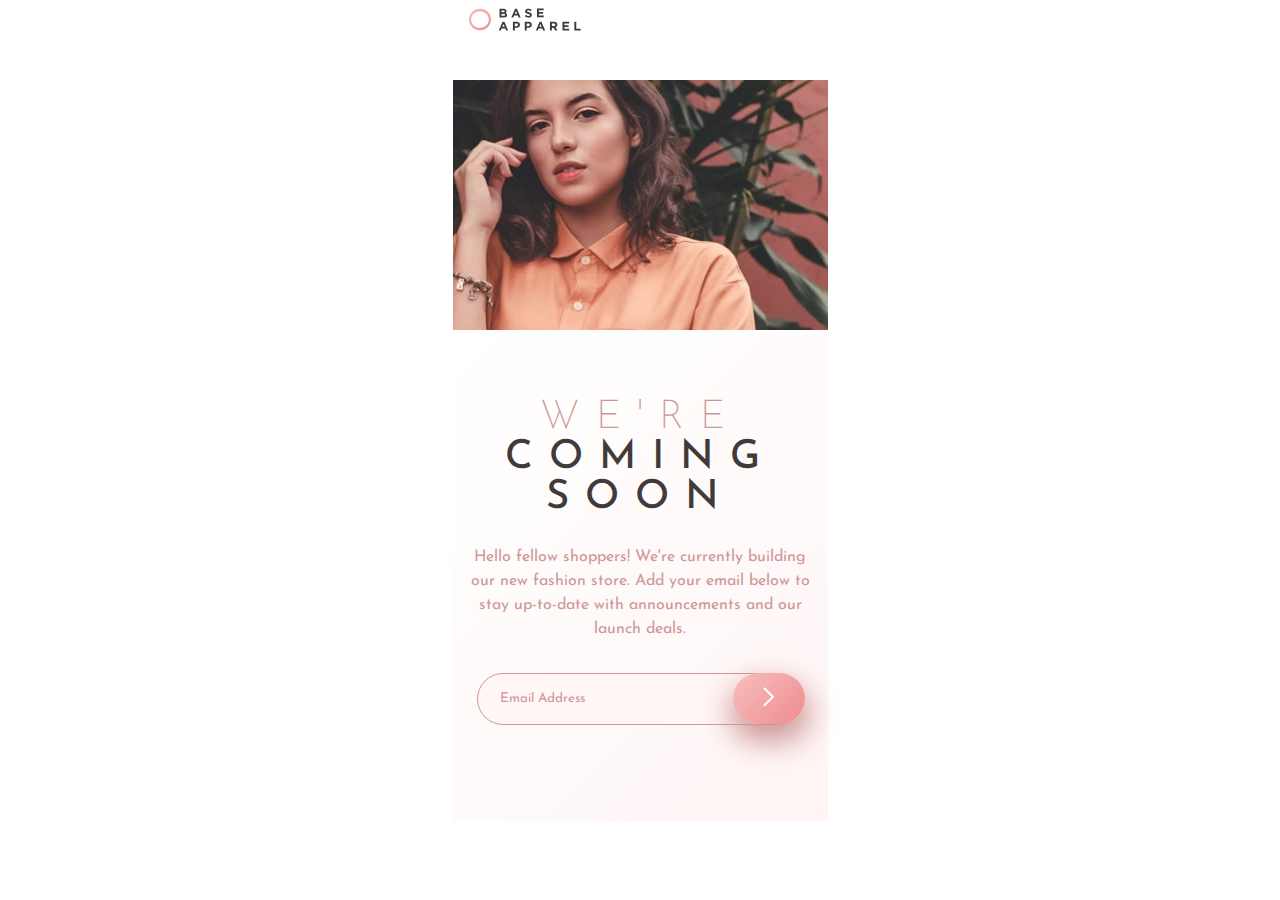
==== index.html @ 21f5fd11 "intégration HTML et CSS de la version mobile de la landing page de Base Apparel (Exo 3 branche 3 res" ====
<!DOCTYPE html>
<html lang="en">

<head>
  <meta charset="UTF-8">
  <meta name="viewport" content="width=device-width, initial-scale=1.0">
  <!-- displays site properly based on user's device -->


  <!-- Lien pour la favicon -->
  <link rel="icon" type="image/png" sizes="32x32" href="./images/favicon-32x32.png">

  <!-- Lien vers le ficher CSS -->
  <link rel="stylesheet" href="style_index.css">

  <!-- liens pour la google font  -->
  <link rel="preconnect" href="https://fonts.googleapis.com">
  <link rel="preconnect" href="https://fonts.gstatic.com" crossorigin>
  <link href="https://fonts.googleapis.com/css2?family=Josefin+Sans:ital,wght@0,100..700;1,100..700&display=swap" rel="stylesheet">

<script src="script_index.js"></script>
  <title>Frontend Mentor | Base Apparel coming soon page</title>
</head>

<body class="josefin-sans-bodyFont">
  <header>
    <img src="images/logo.svg" alt="Logo de Base Apparel">
  </header>

  <img src="images/hero-mobile.jpg" alt="Jeune femme brune avec un polo orange">
  
  <main>
    <div class="content">
      <h1>We're <br> <span>coming <br> soon</span></h1>
      <p>
        Hello fellow shoppers! We're currently building our new fashion store.
        Add your email below to stay up-to-date with announcements and our launch deals.
      </p>

    </div>
    <div class="inputMail">
      <input class="josefin-sans-bodyFont" type="email" id="email" pattern=".+@example\.com" size="30" placeholder=" Email Address" required />

      <button type="submit"><img src="images/icon-arrow.svg" alt="chevron blanc"></button>
    </div>


  </main>


<!--   <footer>
    <p class="attribution">
      Challenge by <a href="https://www.frontendmentor.io?ref=challenge" target="_blank">Frontend Mentor</a>.
      Coded by <a href="#">Your Name Here</a>.
    </p>
  </footer> -->
</body>

</html>
---- style_index.css ----
/* <uniquifier>: Use a unique and descriptive class name
<weight>: Use a value from 100 to 700 */

.josefin-sans-bodyFont {
  font-family: "Josefin Sans", sans-serif;
  font-optical-sizing: auto;
  font-weight: 400;
  font-style: normal;
}

body{
  margin: auto;
  padding: 0;
  width:375px;
 /*  border: 1px solid black; */
  color: hsl(0, 36%, 70%);
  

  
}
/*HEADER*/
header{
  height: 5rem;
}

header>img{
  width: 30%;
  margin: 0.5em 0 0.5em 1em; 
}

main{
  display: flex;
  flex-direction: column;
  justify-content: center;
  align-items: center;
  text-align: center;
  background: linear-gradient(135deg,  hsl(0, 0%, 100%) 0%, hsl(0, 100%, 98%)100%);
}


.content>p{
  line-height: 1.5rem;
  margin: 1.5rem 1rem 2rem 1rem;
  
}

/* Div qui contient l'input et le bouton submit  */
.inputMail{
  position: relative;
  margin-bottom: 6rem;
}

input{
  border: 0.1rem solid hsl(0, 36%, 70%);
  border-radius: 2rem;
  width: 20rem;
  height: 3rem;
  background-color:  hsl(6, 100%, 98%);
  
}



::placeholder{
  color: hsl(0, 36%, 70%);
  padding-left: 1rem;

}

h1{
  font-weight: 200;
  font-size: 2.5rem;
  text-transform: uppercase;
  letter-spacing: 0.4em;
  margin-top: 4rem;
}

h1 > span{
  font-weight: 500;
  
  color: hsl(0, 6%, 24%);
}




button{
  position: absolute;
  width: 4.5rem;
  height: 3.2rem;
  border-radius: 2rem 2rem;
  border: none;
  background: linear-gradient(135deg,  hsl(0, 80%, 86%) 0%, hsl(0, 74%, 74%) 100%);
  left: 16rem;
  box-shadow:1px 14px 30px 4px hsl(0, 36%, 70%);
  
}













/* FOOTER*/
.attribution { font-size: 11px; text-align: center; }
.attribution a { color: hsl(228, 45%, 44%); }
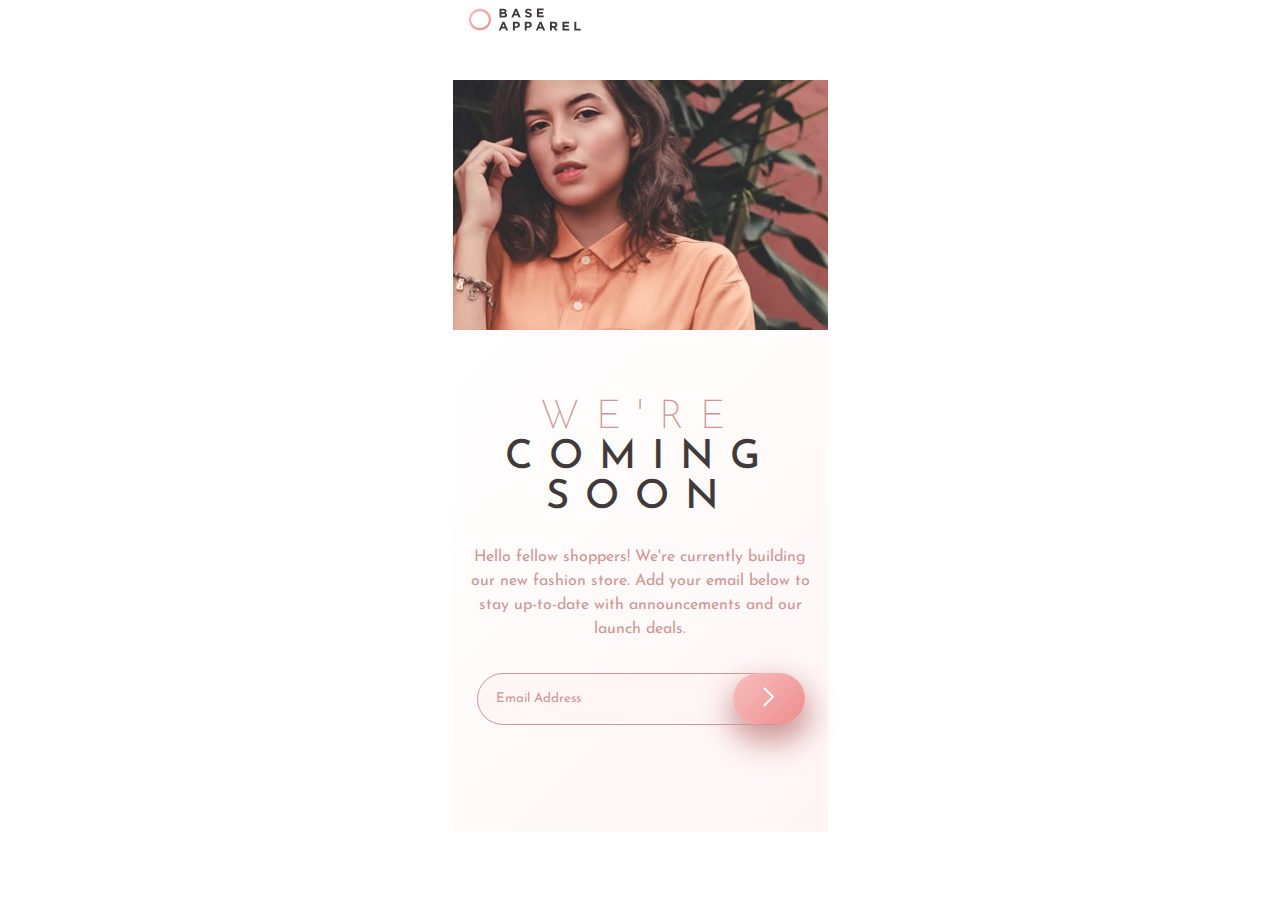
==== commit 6820aa04: "Ajout du JS qui gère les erreurs. Il manque l'ajout de l'icone d'erreur dans le fichier js" ====
--- a/index.html
+++ b/index.html
@@ -18,7 +18,7 @@
   <link rel="preconnect" href="https://fonts.gstatic.com" crossorigin>
   <link href="https://fonts.googleapis.com/css2?family=Josefin+Sans:ital,wght@0,100..700;1,100..700&display=swap" rel="stylesheet">
 
-<script src="script_index.js"></script>
+<script src="script_index.js" defer></script>
   <title>Frontend Mentor | Base Apparel coming soon page</title>
 </head>
 
@@ -39,9 +39,14 @@
 
     </div>
     <div class="inputMail">
-      <input class="josefin-sans-bodyFont" type="email" id="email" pattern=".+@example\.com" size="30" placeholder=" Email Address" required />
+      <button type="submit" name="email" id="ok"><img src="images/icon-arrow.svg" alt="chevron blanc"></button>
 
-      <button type="submit"><img src="images/icon-arrow.svg" alt="chevron blanc"></button>
+      
+      <input class="josefin-sans-bodyFont" type="email" id="email" pattern=".+@example\.com" size="30" placeholder="Email Address" required />
+
+      <p id="erreur"> </p>
+
+      
     </div>
 
 
--- a/style_index.css
+++ b/style_index.css
@@ -83,8 +83,6 @@
 }
 
 
-
-
 button{
   position: absolute;
   width: 4.5rem;
@@ -97,7 +95,20 @@
   
 }
 
+/* p dans lequel on indique si l'input est bien rempli ou pas */
+#erreur{
+  font-size: 0.7rem;
+  margin-left: 1.2rem;
+  text-align: start;
+}
 
+.red{
+  color: red;
+}
+
+.green{
+  color: green;
+}
 
 
 
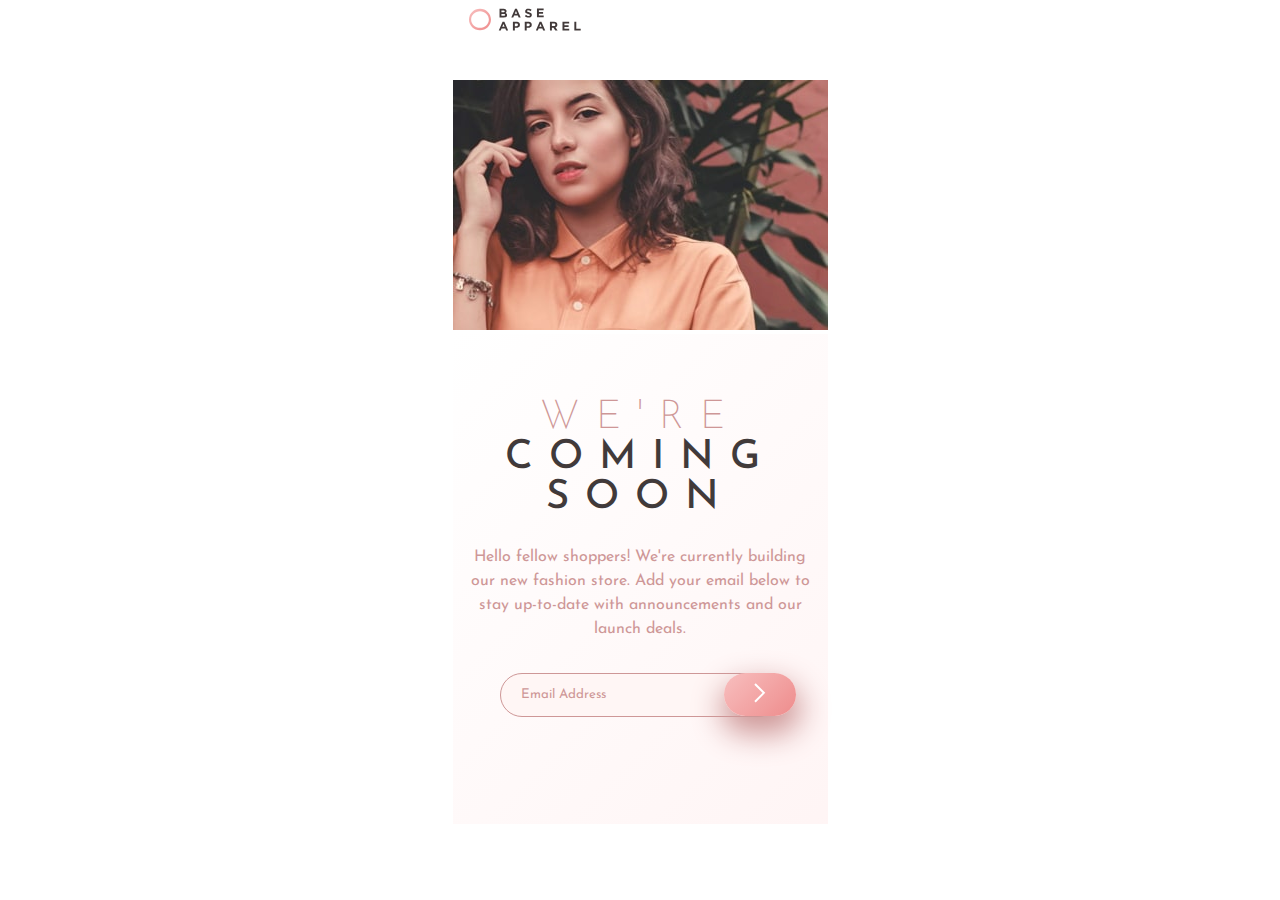
==== commit bf78cfcd: "Correction de la gestion des erreurs, ajout de l'icon erreur et ajustemetn taille input et placehold" ====
--- a/index.html
+++ b/index.html
@@ -41,7 +41,7 @@
     <div class="inputMail">
       <button type="submit" name="email" id="ok"><img src="images/icon-arrow.svg" alt="chevron blanc"></button>
 
-      
+      <img id="caution" src="images/icon-error.svg" alt="icon alert erreur">
       <input class="josefin-sans-bodyFont" type="email" id="email" pattern=".+@example\.com" size="30" placeholder="Email Address" required />
 
       <p id="erreur"> </p>
--- a/style_index.css
+++ b/style_index.css
@@ -54,18 +54,16 @@
 input{
   border: 0.1rem solid hsl(0, 36%, 70%);
   border-radius: 2rem;
-  width: 20rem;
-  height: 3rem;
+  width: 16rem;
+  height: 2.5rem;
   background-color:  hsl(6, 100%, 98%);
+  padding-left: 1.3rem;
   
 }
 
 
-
 ::placeholder{
   color: hsl(0, 36%, 70%);
-  padding-left: 1rem;
-
 }
 
 h1{
@@ -86,11 +84,11 @@
 button{
   position: absolute;
   width: 4.5rem;
-  height: 3.2rem;
+  height: 2.7rem;
   border-radius: 2rem 2rem;
   border: none;
   background: linear-gradient(135deg,  hsl(0, 80%, 86%) 0%, hsl(0, 74%, 74%) 100%);
-  left: 16rem;
+  left: 14rem;
   box-shadow:1px 14px 30px 4px hsl(0, 36%, 70%);
   
 }
@@ -110,7 +108,13 @@
   color: green;
 }
 
-
+/*icon d'erreur rond rouge avec ! */
+#caution{
+  position: absolute;
+  left: 14rem;
+  top: 0.8rem;
+  visibility: hidden;
+}
 
 
 
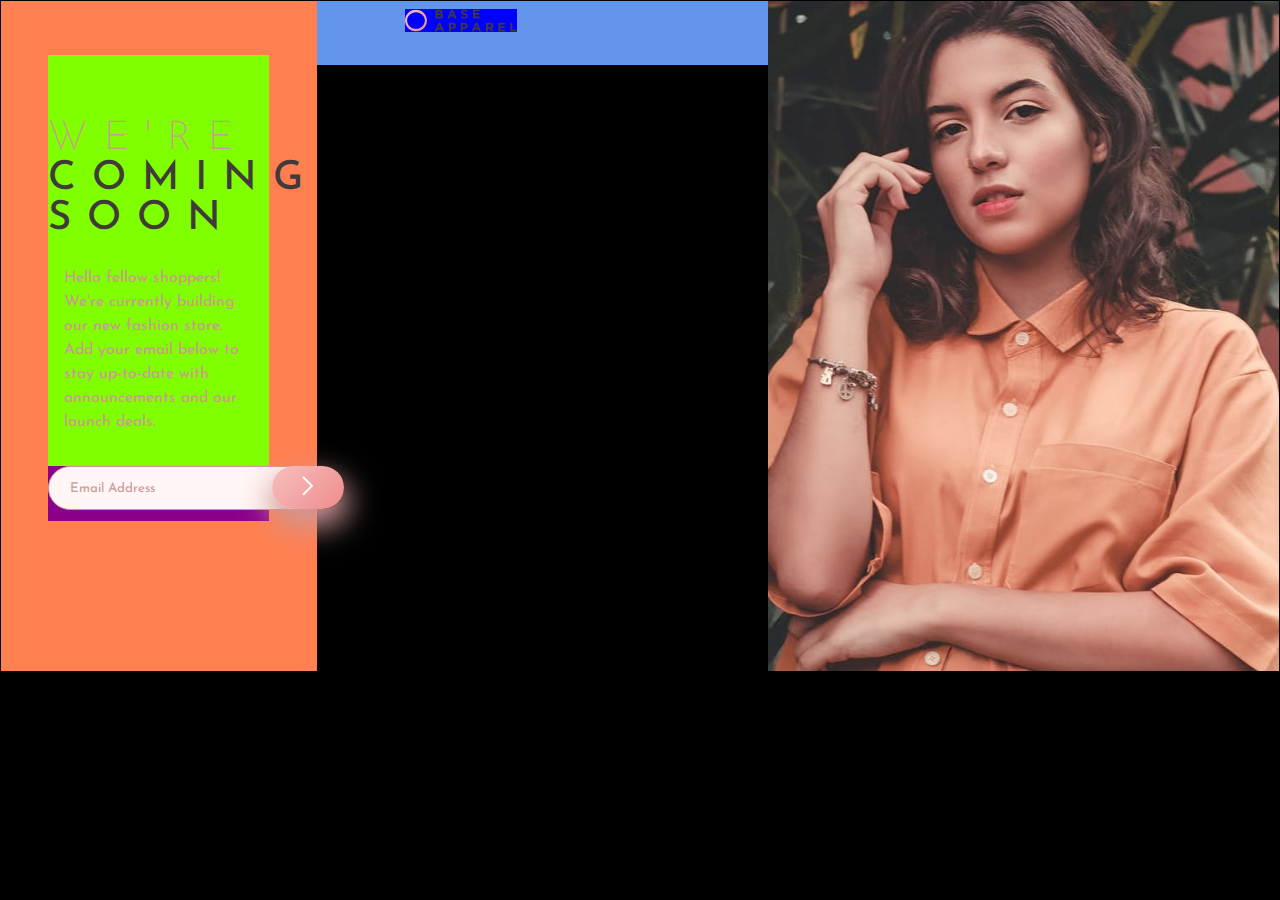
==== commit 18531fd1: "début des médias queries (format tablettes a corriger pour que ce soit pour toutes les résolutions s" ====
--- a/index.html
+++ b/index.html
@@ -16,20 +16,28 @@
   <!-- liens pour la google font  -->
   <link rel="preconnect" href="https://fonts.googleapis.com">
   <link rel="preconnect" href="https://fonts.gstatic.com" crossorigin>
-  <link href="https://fonts.googleapis.com/css2?family=Josefin+Sans:ital,wght@0,100..700;1,100..700&display=swap" rel="stylesheet">
+  <link href="https://fonts.googleapis.com/css2?family=Josefin+Sans:ital,wght@0,100..700;1,100..700&display=swap"
+    rel="stylesheet">
 
-<script src="script_index.js" defer></script>
+  <script src="script_index.js" defer></script>
   <title>Frontend Mentor | Base Apparel coming soon page</title>
 </head>
 
 <body class="josefin-sans-bodyFont">
+
+  <!-- image en version desktop -->
+  <img class="photoDesktop" src="images/hero-desktop.jpg" alt="Jeune femme brune avec un polo orange">
+
   <header>
-    <img src="images/logo.svg" alt="Logo de Base Apparel">
+    <img class="logo" src="images/logo.svg" alt="Logo de Base Apparel">
   </header>
 
-  <img src="images/hero-mobile.jpg" alt="Jeune femme brune avec un polo orange">
+  <main>
+  <div id="photo">
+    <img class="photoMobile" src="images/hero-mobile.jpg" alt="Jeune femme brune avec un polo orange">
+  </div>
   
-  <main>
+  
     <div class="content">
       <h1>We're <br> <span>coming <br> soon</span></h1>
       <p>
@@ -42,18 +50,17 @@
       <button type="submit" name="email" id="ok"><img src="images/icon-arrow.svg" alt="chevron blanc"></button>
 
       <img id="caution" src="images/icon-error.svg" alt="icon alert erreur">
-      <input class="josefin-sans-bodyFont" type="email" id="email" pattern=".+@example\.com" size="30" placeholder="Email Address" required />
+      <input class="josefin-sans-bodyFont" type="email" id="email" pattern=".+@example\.com" size="30"
+        placeholder="Email Address" required />
 
       <p id="erreur"> </p>
-
-      
     </div>
 
 
   </main>
 
 
-<!--   <footer>
+  <!--   <footer>
     <p class="attribution">
       Challenge by <a href="https://www.frontendmentor.io?ref=challenge" target="_blank">Frontend Mentor</a>.
       Coded by <a href="#">Your Name Here</a>.
--- a/style_index.css
+++ b/style_index.css
@@ -12,22 +12,34 @@
 body{
   margin: auto;
   padding: 0;
-  width:375px;
- /*  border: 1px solid black; */
+  min-width: 375px;
+  border: 1px solid black;
   color: hsl(0, 36%, 70%);
   
-
-  
-}
+}
+
+
 /*HEADER*/
 header{
-  height: 5rem;
-}
-
-header>img{
-  width: 30%;
+  height: 4rem;
+}
+
+/*image logo */
+.logo{
+  width: 20%;
   margin: 0.5em 0 0.5em 1em; 
 }
+
+/*div qui contient l'image  de la jeune femme version mobile */
+#photo{
+  max-width: 375px;
+}
+
+/* image jeune femme version desktop*/
+.photoDesktop{
+  display: none;
+}
+
 
 main{
   display: flex;
@@ -39,7 +51,7 @@
 }
 
 
-.content>p{
+.content > p{
   line-height: 1.5rem;
   margin: 1.5rem 1rem 2rem 1rem;
   
@@ -111,11 +123,78 @@
 /*icon d'erreur rond rouge avec ! */
 #caution{
   position: absolute;
-  left: 14rem;
-  top: 0.8rem;
+  left: 12rem;
+  top: 0.6rem;
   visibility: hidden;
 }
 
+/****** MEDIA QUERIES ******/
+
+/* Pour les téléphones en paysage */
+@media (min-width: 375px) and (max-width: 767.98px) {
+  #photo{
+    width: 100vw;
+    display: flex;
+    justify-content: center;
+    align-items: center;
+  }
+
+}
+
+/* Pour les tablettes */
+@media (min-width: 768px) {
+  body{ 
+    display: flex;
+    flex-direction: row-reverse;
+    background: black;
+    
+  } 
+
+  header{
+    width: 100%;
+    text-align: left;
+    background-color: cornflowerblue;
+
+  }
+
+  .logo{
+    width: 7rem;
+    margin-left: 5.5rem ;
+    background: blue;
+  }
+  
+  .photoDesktop{
+    display: block;
+    position: relative;
+    z-index: 20;
+    width: 40%;
+  }
+
+  .photoMobile{
+    display: none;
+  }
+
+  /*Alignement du texte et les différents éléments à gauche*/
+  main, .content, .inputMail{
+    text-align: left;
+  }
+
+  main{
+    width: 70%;
+    background: coral;
+  }
+
+  .content{
+    width: 70%;
+    background-color: chartreuse;
+  }
+
+  .inputMail{
+    width: 70%;
+    background-color: darkmagenta;
+  }
+} 
+
 
 
 
@@ -125,5 +204,5 @@
 
 
 /* FOOTER*/
-.attribution { font-size: 11px; text-align: center; }
-.attribution a { color: hsl(228, 45%, 44%); }+/* .attribution { font-size: 11px; text-align: center; }
+.attribution a { color: hsl(228, 45%, 44%); } */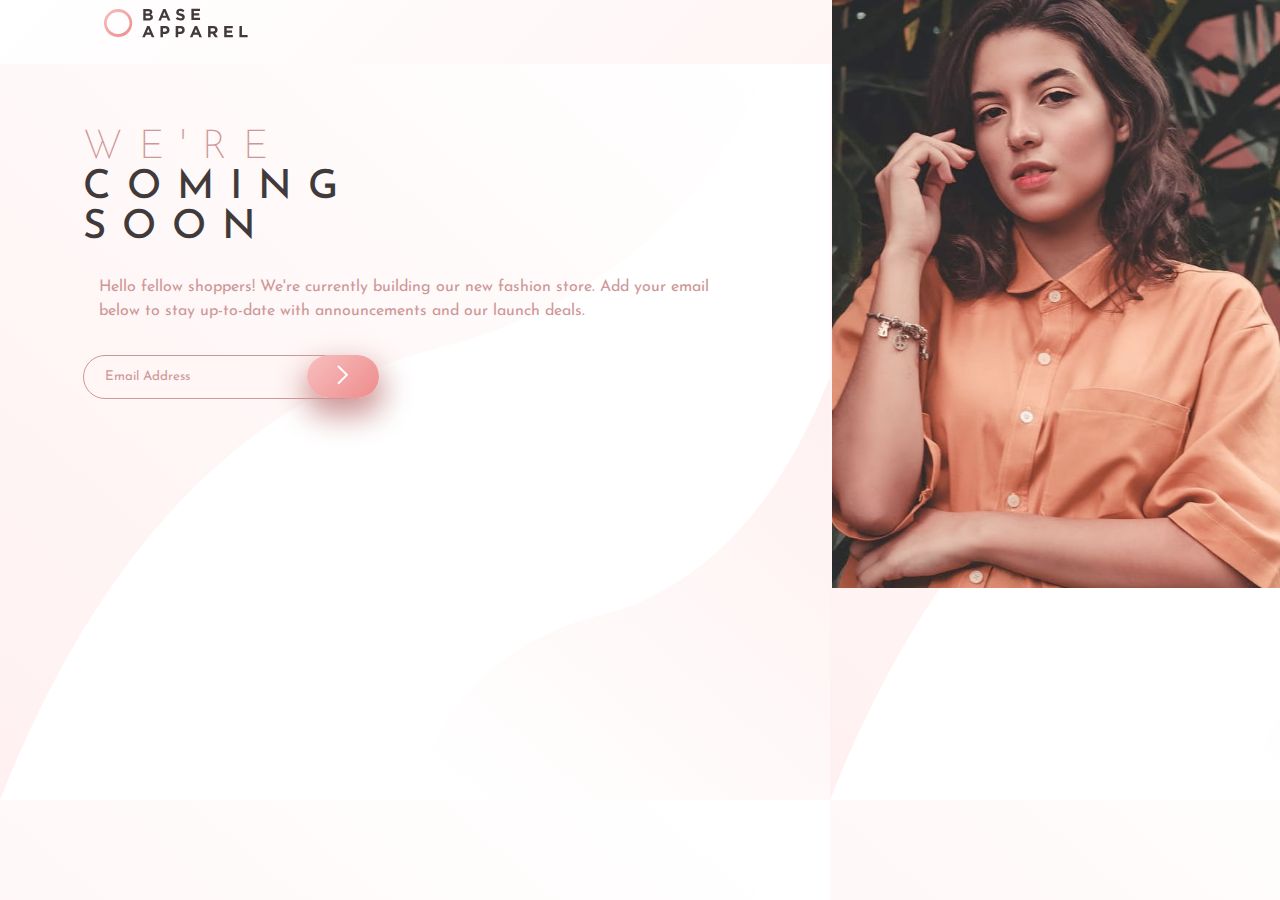
==== commit 41381b1e: "ajout du background image + doit espacer les élément de gauche" ====
--- a/index.html
+++ b/index.html
@@ -23,43 +23,50 @@
   <title>Frontend Mentor | Base Apparel coming soon page</title>
 </head>
 
+
+
 <body class="josefin-sans-bodyFont">
 
-  <!-- image en version desktop -->
-  <img class="photoDesktop" src="images/hero-desktop.jpg" alt="Jeune femme brune avec un polo orange">
-
-  <header>
-    <img class="logo" src="images/logo.svg" alt="Logo de Base Apparel">
-  </header>
-
-  <main>
-  <div id="photo">
-    <img class="photoMobile" src="images/hero-mobile.jpg" alt="Jeune femme brune avec un polo orange">
+  <!-- div image en version desktop -->
+  <div id="photoDesktopContainer">
+    <img class="photoDesktop" src="images/hero-desktop.jpg" alt="Jeune femme brune avec un polo orange">
   </div>
   
-  
-    <div class="content">
-      <h1>We're <br> <span>coming <br> soon</span></h1>
-      <p>
-        Hello fellow shoppers! We're currently building our new fashion store.
-        Add your email below to stay up-to-date with announcements and our launch deals.
-      </p>
-
-    </div>
-    <div class="inputMail">
-      <button type="submit" name="email" id="ok"><img src="images/icon-arrow.svg" alt="chevron blanc"></button>
-
-      <img id="caution" src="images/icon-error.svg" alt="icon alert erreur">
-      <input class="josefin-sans-bodyFont" type="email" id="email" pattern=".+@example\.com" size="30"
-        placeholder="Email Address" required />
-
-      <p id="erreur"> </p>
-    </div>
+  <div id="desktopContainer">
 
 
-  </main>
+    <header>
+      <img class="logo" src="images/logo.svg" alt="Logo de Base Apparel">
+    </header>
+
+    <main>
+      <div id="photo">
+        <img class="photoMobile" src="images/hero-mobile.jpg" alt="Jeune femme brune avec un polo orange">
+      </div>
 
 
+      <div class="content">
+        <h1>We're <br> <span>coming <br> soon</span></h1>
+        <p>
+          Hello fellow shoppers! We're currently building our new fashion store.
+          Add your email below to stay up-to-date with announcements and our launch deals.
+        </p>
+
+      </div>
+      <div class="inputMail">
+        <button type="submit" name="email" id="ok"><img src="images/icon-arrow.svg" alt="chevron blanc"></button>
+
+        <img id="caution" src="images/icon-error.svg" alt="icon alert erreur">
+        <input class="josefin-sans-bodyFont" type="email" id="email" pattern=".+@example\.com" size="30"
+          placeholder="Email Address" required />
+
+        <p id="erreur"> </p>
+      </div>
+
+
+    </main>
+  </div>
+  
   <!--   <footer>
     <p class="attribution">
       Challenge by <a href="https://www.frontendmentor.io?ref=challenge" target="_blank">Frontend Mentor</a>.
--- a/style_index.css
+++ b/style_index.css
@@ -13,7 +13,7 @@
   margin: auto;
   padding: 0;
   min-width: 375px;
-  border: 1px solid black;
+  /* border: 1px solid black; */
   color: hsl(0, 36%, 70%);
   
 }
@@ -22,6 +22,7 @@
 /*HEADER*/
 header{
   height: 4rem;
+  background-image: linear-gradient(135deg,  hsl(0, 0%, 100%) 0%, hsl(0, 100%, 98%)100%);
 }
 
 /*image logo */
@@ -47,7 +48,7 @@
   justify-content: center;
   align-items: center;
   text-align: center;
-  background: linear-gradient(135deg,  hsl(0, 0%, 100%) 0%, hsl(0, 100%, 98%)100%);
+  
 }
 
 
@@ -137,6 +138,7 @@
     display: flex;
     justify-content: center;
     align-items: center;
+    background-image:url(images/bg-pattern-desktop.svg);
   }
 
 }
@@ -146,28 +148,44 @@
   body{ 
     display: flex;
     flex-direction: row-reverse;
-    background: black;
+    background-image:url(images/bg-pattern-desktop.svg);
+    
     
   } 
 
   header{
     width: 100%;
     text-align: left;
-    background-color: cornflowerblue;
-
+    
+
+  }
+
+  .desktopContainer{
+    display: flex;
+    flex-direction: column;
+    
+    /* background-color: deeppink; */
   }
 
   .logo{
-    width: 7rem;
-    margin-left: 5.5rem ;
-    background: blue;
+    width: 9rem;
+    margin-left: 6.5rem ;
+    
   }
   
   .photoDesktop{
     display: block;
     position: relative;
     z-index: 20;
-    width: 40%;
+    width: 100%;
+    height: 100%;
+    /* min-width: 610px; */
+    object-fit: cover;
+  }
+
+  /*div qui contient la photo version desktop */
+  .photoDesktopContainer{
+    width: 30%;
   }
 
   .photoMobile{
@@ -179,20 +197,21 @@
     text-align: left;
   }
 
-  main{
+/*   main{
     width: 70%;
     background: coral;
-  }
+  } */
 
   .content{
-    width: 70%;
-    background-color: chartreuse;
-  }
-
-  .inputMail{
-    width: 70%;
-    background-color: darkmagenta;
-  }
+    width: 80%;
+    /* background-color: chartreuse; */
+  }
+
+.inputMail{
+    width: 80%;
+    text-align: left;
+    /* background-color: darkmagenta; */
+  } 
 } 
 
 
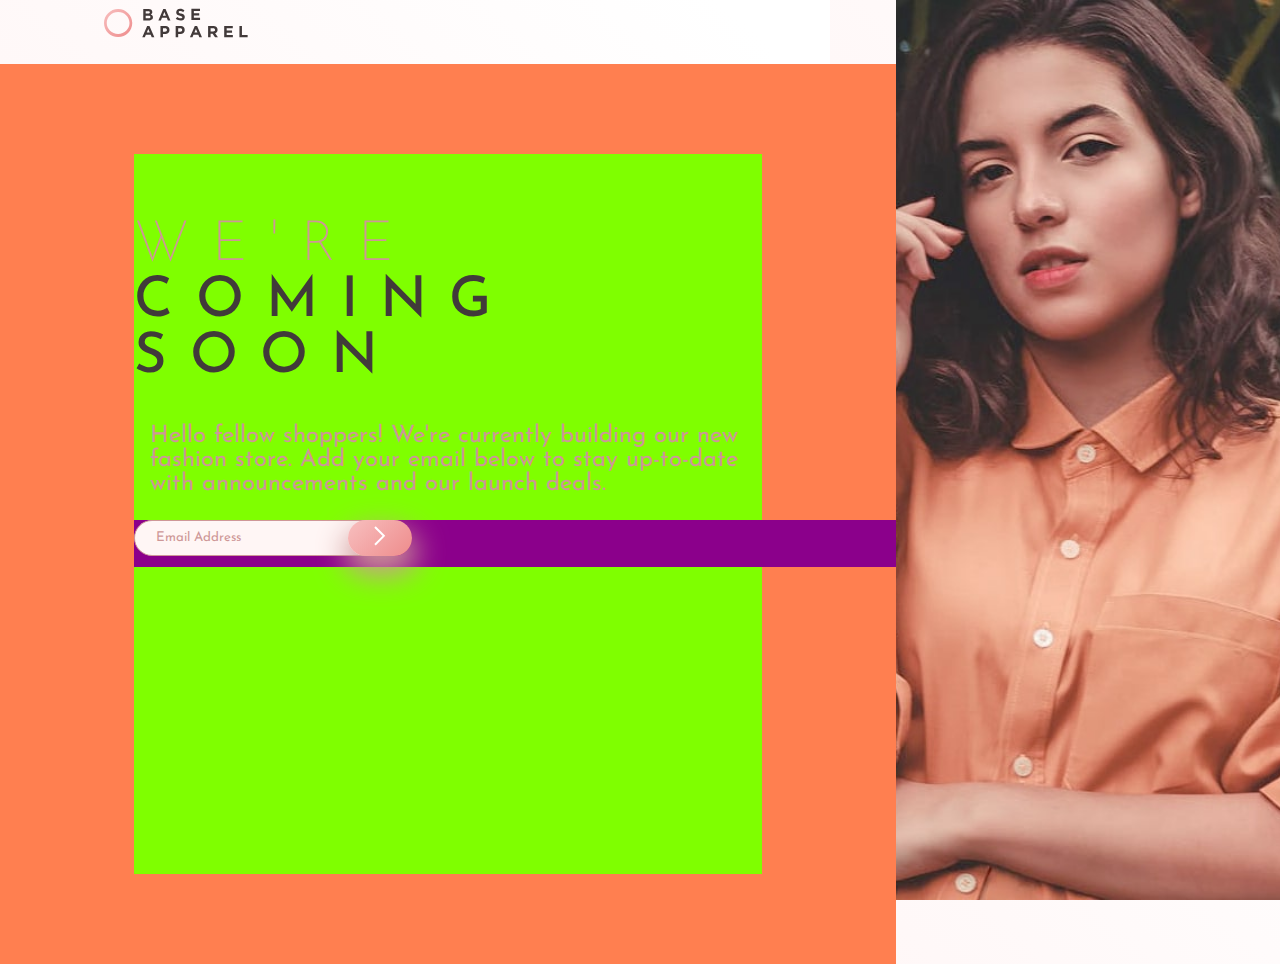
==== commit c4ac29d6: "ajout du hover + correction de de la répartition de l'espace des différents éléments de la partie de" ====
--- a/index.html
+++ b/index.html
@@ -1,5 +1,5 @@
 <!DOCTYPE html>
-<html lang="en">
+<html lang="fr">
 
 <head>
   <meta charset="UTF-8">
@@ -31,7 +31,7 @@
   <div id="photoDesktopContainer">
     <img class="photoDesktop" src="images/hero-desktop.jpg" alt="Jeune femme brune avec un polo orange">
   </div>
-  
+
   <div id="desktopContainer">
 
 
@@ -52,21 +52,23 @@
           Add your email below to stay up-to-date with announcements and our launch deals.
         </p>
 
+        <div class="inputMail">
+          <button type="submit" name="email" id="ok"><img src="images/icon-arrow.svg" alt="chevron blanc"></button>
+
+          <img id="caution" src="images/icon-error.svg" alt="icon alert erreur">
+
+          <input class="josefin-sans-bodyFont" type="email" id="email" pattern=".+@example\.com" size="30"
+            placeholder="Email Address" required />
+
+          <p id="erreur"> </p>
+        </div>
       </div>
-      <div class="inputMail">
-        <button type="submit" name="email" id="ok"><img src="images/icon-arrow.svg" alt="chevron blanc"></button>
 
-        <img id="caution" src="images/icon-error.svg" alt="icon alert erreur">
-        <input class="josefin-sans-bodyFont" type="email" id="email" pattern=".+@example\.com" size="30"
-          placeholder="Email Address" required />
-
-        <p id="erreur"> </p>
-      </div>
 
 
     </main>
   </div>
-  
+
   <!--   <footer>
     <p class="attribution">
       Challenge by <a href="https://www.frontendmentor.io?ref=challenge" target="_blank">Frontend Mentor</a>.
--- a/style_index.css
+++ b/style_index.css
@@ -13,7 +13,6 @@
   margin: auto;
   padding: 0;
   min-width: 375px;
-  /* border: 1px solid black; */
   color: hsl(0, 36%, 70%);
   
 }
@@ -22,7 +21,7 @@
 /*HEADER*/
 header{
   height: 4rem;
-  background-image: linear-gradient(135deg,  hsl(0, 0%, 100%) 0%, hsl(0, 100%, 98%)100%);
+  background: linear-gradient(135deg,  hsl(0, 0%, 100%) 0%, hsl(0, 100%, 98%)100%);
 }
 
 /*image logo */
@@ -43,32 +42,37 @@
 
 
 main{
+  width: 100%;
   display: flex;
   flex-direction: column;
   justify-content: center;
   align-items: center;
   text-align: center;
+  margin: auto;
+  background-color: magenta;
   
 }
 
 
 .content > p{
   line-height: 1.5rem;
-  margin: 1.5rem 1rem 2rem 1rem;
+  margin: 1.5rem 1rem;
   
 }
 
 /* Div qui contient l'input et le bouton submit  */
 .inputMail{
-  position: relative;
+  width: 100vw;
+  position:absolute;
   margin-bottom: 6rem;
+  background-color: darkmagenta;
 }
 
 input{
   border: 0.1rem solid hsl(0, 36%, 70%);
   border-radius: 2rem;
-  width: 16rem;
-  height: 2.5rem;
+  width: 15rem;
+  height: 2rem;
   background-color:  hsl(6, 100%, 98%);
   padding-left: 1.3rem;
   
@@ -96,15 +100,20 @@
 
 button{
   position: absolute;
-  width: 4.5rem;
-  height: 2.7rem;
+  width: 4rem;
+  height: 2.3rem;
   border-radius: 2rem 2rem;
   border: none;
   background: linear-gradient(135deg,  hsl(0, 80%, 86%) 0%, hsl(0, 74%, 74%) 100%);
-  left: 14rem;
+  left: 16em;
   box-shadow:1px 14px 30px 4px hsl(0, 36%, 70%);
   
 }
+
+#ok:hover{
+  background: linear-gradient(135deg,  hsl(6, 100%, 98%) 0%, hsl(0, 80%, 86%)  100%);
+}
+
 
 /* p dans lequel on indique si l'input est bien rempli ou pas */
 #erreur{
@@ -132,7 +141,9 @@
 /****** MEDIA QUERIES ******/
 
 /* Pour les téléphones en paysage */
-@media (min-width: 375px) and (max-width: 767.98px) {
+
+/* Pour les tablettes et plus*/
+@media (min-width: 768px) {
   #photo{
     width: 100vw;
     display: flex;
@@ -141,38 +152,35 @@
     background-image:url(images/bg-pattern-desktop.svg);
   }
 
-}
-
-/* Pour les tablettes */
-@media (min-width: 768px) {
   body{ 
     display: flex;
     flex-direction: row-reverse;
     background-image:url(images/bg-pattern-desktop.svg);
-    
-    
+    height: 100vh;
   } 
 
   header{
     width: 100%;
     text-align: left;
-    
-
+    background:none ;
   }
 
   .desktopContainer{
     display: flex;
     flex-direction: column;
-    
     /* background-color: deeppink; */
   }
 
   .logo{
     width: 9rem;
     margin-left: 6.5rem ;
-    
-  }
-  
+  }
+  
+  h1{
+    font-size: 3.5rem;
+  }
+
+
   .photoDesktop{
     display: block;
     position: relative;
@@ -197,21 +205,32 @@
     text-align: left;
   }
 
-/*   main{
+  main{
+    width: 70vw;
+    height: 100vh;
+    background: coral;
+  }
+
+  .content{
     width: 70%;
-    background: coral;
-  } */
-
-  .content{
-    width: 80%;
-    /* background-color: chartreuse; */
-  }
-
-.inputMail{
-    width: 80%;
+    height: 80%;
+    background-color: chartreuse;
+  }
+
+  .content > p{
+    font-size: 1.5rem;
+    
+  }
+
+  .inputMail{
+    /* width: 1; */
+    width: 70vw;
+    margin: auto;
     text-align: left;
-    /* background-color: darkmagenta; */
+    background-color: darkmagenta;
   } 
+
+
 } 
 
 
